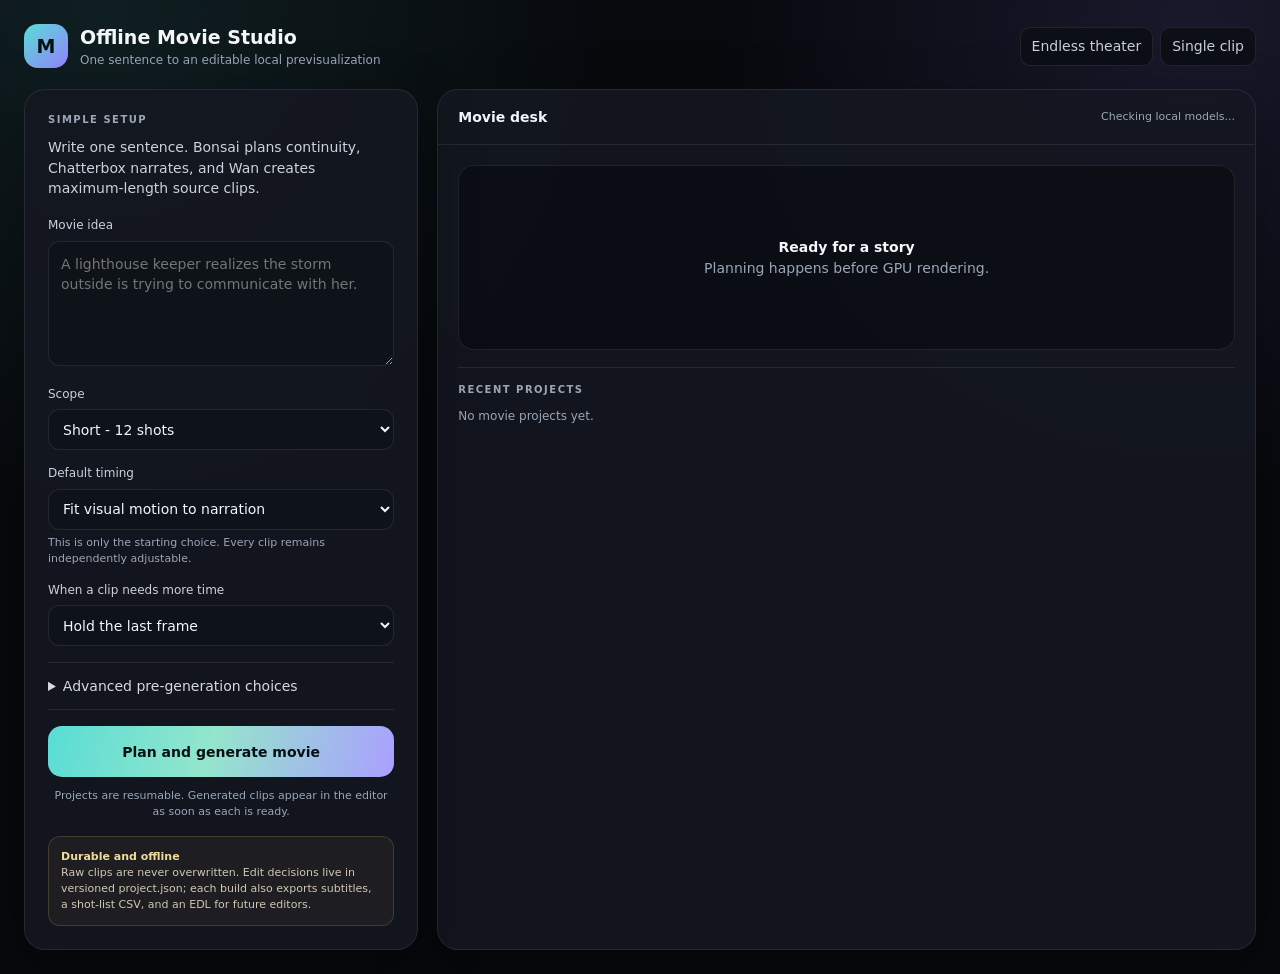
==== static/movie.html @ ca015063 "Prepare Wan Video Studio for GitHub" ====
<!doctype html>
<html lang="en">
<head>
  <meta charset="utf-8">
  <meta name="viewport" content="width=device-width,initial-scale=1">
  <title>Offline Movie Studio</title>
  <style>
    :root{color-scheme:dark;--bg:#07090d;--panel:#141820e8;--panel2:#0e1219;--line:#ffffff16;--text:#f3f6fa;--muted:#9aa6b6;--cyan:#59ddd4;--purple:#9384ff;--gold:#ecc66f;--danger:#ff7e89}
    *{box-sizing:border-box}body{margin:0;min-height:100vh;background:radial-gradient(circle at 8% 1%,#59ddd41a,transparent 32rem),radial-gradient(circle at 93% 2%,#9384ff20,transparent 30rem),var(--bg);color:var(--text);font:14px/1.45 Inter,system-ui,"Segoe UI",sans-serif}button,input,select,textarea{font:inherit}.shell{max-width:1540px;margin:auto;padding:24px}header{display:flex;justify-content:space-between;align-items:center;margin-bottom:20px}.brand{display:flex;gap:12px;align-items:center}.mark{width:44px;height:44px;border-radius:14px;display:grid;place-items:center;background:linear-gradient(135deg,var(--cyan),var(--purple));color:#071011;font-weight:900;font-size:19px}h1{font-size:19px;margin:0}.subtitle,.muted{color:var(--muted)}.subtitle{font-size:12px}.back,.ghost{color:#c8d0db;text-decoration:none;border:1px solid var(--line);padding:8px 11px;border-radius:10px;background:#0c1016;cursor:pointer}.layout{display:grid;grid-template-columns:minmax(340px,.65fr) minmax(600px,1.35fr);gap:19px}.card{border:1px solid var(--line);background:var(--panel);border-radius:21px;box-shadow:0 22px 65px #0005}.controls{padding:23px;align-self:start;position:sticky;top:18px}.eyebrow{color:var(--muted);font-size:10px;text-transform:uppercase;letter-spacing:.15em;font-weight:800;margin-bottom:10px}.intro{color:#cbd3dc;margin:0 0 19px}label{display:block;color:#cbd2dc;font-size:12px;margin-bottom:6px}.field{margin-bottom:15px}textarea,input,select{width:100%;color:var(--text);background:var(--panel2);border:1px solid var(--line);border-radius:11px;outline:none}textarea:focus,input:focus,select:focus{border-color:#59ddd499;box-shadow:0 0 0 3px #59ddd414}textarea{min-height:125px;resize:vertical;padding:12px}input,select{height:41px;padding:0 10px}.two{display:grid;grid-template-columns:1fr 1fr;gap:10px}.three{display:grid;grid-template-columns:repeat(3,1fr);gap:8px}.hint{font-size:11px;color:var(--muted);margin-top:5px}.toggle{display:flex;align-items:center;gap:8px;color:#cad2dc;margin:9px 0}.toggle input{width:16px;height:16px}.toggle label{margin:0}details{border-block:1px solid var(--line);padding:13px 0;margin:16px 0}summary{cursor:pointer;color:#d3dae3}.advanced{padding-top:14px}.start{width:100%;height:51px;border:0;border-radius:14px;cursor:pointer;color:#071011;font-weight:850;background:linear-gradient(105deg,var(--cyan),#94e5cc 47%,#aa9fff)}.start:disabled{opacity:.5;cursor:wait}.note{text-align:center;color:var(--muted);font-size:11px}.truth{margin-top:16px;padding:12px;border:1px solid #ecc66f2d;background:#ecc66f0d;border-radius:12px;color:#d1c9b4;font-size:11px}.truth strong{color:#f2dc9d}
    .stage{min-height:720px;overflow:hidden}.stage-head{display:flex;justify-content:space-between;align-items:center;padding:17px 20px;border-bottom:1px solid var(--line)}.stage-title{font-weight:780}.status{font-size:11px;color:var(--muted)}.body{padding:20px;display:flex;flex-direction:column;gap:17px}.hero{min-height:185px;border:1px solid var(--line);border-radius:16px;background:#07090d88;display:grid;place-items:center;padding:21px;text-align:center}.hero video{display:none;max-width:100%;max-height:390px;border-radius:12px;background:#000}.progress{display:none;width:min(560px,94%);text-align:left}.progress-top{display:flex;justify-content:space-between;font-weight:750;margin-bottom:9px}.bar{height:8px;border-radius:20px;overflow:hidden;background:#ffffff12}.bar span{display:block;height:100%;width:2%;background:linear-gradient(90deg,var(--cyan),var(--purple));transition:width .3s}.message{color:var(--muted);font-size:11px;margin-top:9px}.danger{border:1px solid #ff7e893b;background:transparent;color:#ffc5ca;border-radius:9px;padding:7px 10px;cursor:pointer;margin-top:10px}.error{color:#ffd4d8}.project{display:none}.project-head,.editor-head{display:flex;justify-content:space-between;gap:12px;align-items:flex-start}.project h2,.editor h2{font-size:17px;margin:0}.logline{color:var(--muted);font-size:12px;margin-top:3px}.bible{display:grid;grid-template-columns:1fr 1fr;gap:9px;margin-top:11px}.bible div{background:#ffffff06;border:1px solid var(--line);border-radius:10px;padding:9px;font-size:11px;color:#bdc6d1}.bible b{display:block;color:#e8edf3;margin-bottom:3px}.editor{display:none;border-top:1px solid var(--line);padding-top:17px}.editor-actions{display:flex;gap:7px;flex-wrap:wrap}.primary,.small{border:0;border-radius:9px;padding:8px 11px;background:linear-gradient(100deg,var(--cyan),#9b91ff);color:#071011;font-weight:800;cursor:pointer}.small{padding:6px 8px;font-size:11px}.ghost:disabled,.primary:disabled{opacity:.45;cursor:not-allowed}.timeline{display:grid;gap:10px;margin-top:13px}.clip{border:1px solid var(--line);background:#0d1118;border-radius:13px;overflow:hidden}.clip-main{display:grid;grid-template-columns:190px 1fr;gap:12px;padding:12px}.clip-media{min-height:108px;border-radius:9px;background:#05070a;display:grid;place-items:center;overflow:hidden;color:var(--muted);font-size:11px}.clip-media video{display:block;width:100%;height:108px;object-fit:cover;background:#000}.clip-top{display:flex;justify-content:space-between;gap:8px;align-items:center}.clip-name{font-weight:800}.badge{font-size:9px;text-transform:uppercase;letter-spacing:.08em;color:var(--cyan);border:1px solid #59ddd43d;border-radius:99px;padding:3px 7px}.beat{font-size:11px;color:#c5cdd8;margin:4px 0}.narration-line{font-size:10px;color:var(--muted)}.clip-controls{display:grid;grid-template-columns:1.5fr .65fr 1fr 1fr .75fr;gap:7px;padding:10px 12px;background:#ffffff04;border-top:1px solid var(--line)}.clip-controls label{font-size:9px;text-transform:uppercase;letter-spacing:.06em;color:#8995a5}.clip-controls input,.clip-controls select{height:35px;font-size:11px}.clip-options{display:flex;gap:16px;padding:8px 12px;border-top:1px solid var(--line);color:var(--muted);font-size:10px}.clip-options label{display:flex;align-items:center;gap:6px;margin:0;font-size:10px}.clip-options input{width:14px;height:14px}.recent{border-top:1px solid var(--line);padding-top:15px}.recent-list{display:grid;gap:6px}.job{display:flex;justify-content:space-between;align-items:center;gap:10px;padding:9px 10px;border:1px solid var(--line);border-radius:10px;background:#ffffff05}.job-title{font-size:11px;white-space:nowrap;overflow:hidden;text-overflow:ellipsis}.job-state{font-size:9px;text-transform:uppercase;color:var(--muted)}.job button{border:0;background:none;color:var(--cyan);cursor:pointer;font-size:10px}.toast{position:fixed;right:20px;bottom:20px;background:#171c25;border:1px solid var(--line);padding:11px 14px;border-radius:11px;opacity:0;transform:translateY(70px);transition:.2s}.toast.show{opacity:1;transform:none}
    @media(max-width:1000px){.layout{grid-template-columns:1fr}.controls{position:static}.clip-main{grid-template-columns:150px 1fr}}@media(max-width:650px){.shell{padding:13px}.two,.three,.bible,.clip-main,.clip-controls{grid-template-columns:1fr}.clip-media video{height:auto}.controls{padding:18px}}
  </style>
</head>
<body>
<div class="shell">
  <header><div class="brand"><div class="mark">M</div><div><h1>Offline Movie Studio</h1><div class="subtitle">One sentence to an editable local previsualization</div></div></div><div style="display:flex;gap:7px"><a class="back" href="/theater">Endless theater</a><a class="back" href="/">Single clip</a></div></header>
  <main class="layout">
    <form class="card controls" id="movieForm">
      <div class="eyebrow">Simple setup</div>
      <p class="intro">Write one sentence. Bonsai plans continuity, Chatterbox narrates, and Wan creates maximum-length source clips.</p>
      <div class="field"><label for="sentence">Movie idea</label><textarea id="sentence" required placeholder="A lighthouse keeper realizes the storm outside is trying to communicate with her."></textarea></div>
      <div class="field"><label for="preset">Scope</label><select id="preset"><option value="proof">Proof - 3 shots</option><option value="short" selected>Short - 12 shots</option><option value="overnight">Overnight - 36 shots</option><option value="custom">Custom</option></select></div>
      <div class="field"><label for="sync">Default timing</label><select id="sync"><option value="fit_video_to_audio">Fit visual motion to narration</option><option value="fixed_fps_fill">Keep chosen FPS, then fill</option><option value="fit_audio_to_video">Keep visual timing, fit narration</option></select><div class="hint">This is only the starting choice. Every clip remains independently adjustable.</div></div>
      <div class="field" id="fillField"><label for="fill">When a clip needs more time</label><select id="fill"><option value="freeze">Hold the last frame</option><option value="loop">Loop the motion</option><option value="pingpong">Play forward then backward</option><option value="black">Fill with black</option></select></div>
      <details id="advanced"><summary>Advanced pre-generation choices</summary><div class="advanced">
        <div class="three field"><div><label for="shots">Shots</label><input id="shots" type="number" min="3" max="48" value="12"></div><div><label for="frames">Source frames</label><select id="frames"><option value="9">9</option><option value="17">17</option><option value="33">33</option><option value="49">49</option><option value="81" selected>81 maximum</option></select></div><div><label for="fps">Delivery FPS</label><input id="fps" type="number" min="8" max="24" value="16"></div></div>
        <div class="two field"><div><label for="size">Frame size</label><select id="size"><option value="192x192">192 x 192 test</option><option value="480x272" selected>480 x 272 landscape</option><option value="272x480">272 x 480 portrait</option><option value="512x288">512 x 288 landscape+</option></select></div><div><label for="seed">Continuity seed</label><input id="seed" type="number" value="-1" min="-1"></div></div>
        <label class="toggle"><input id="narration" type="checkbox" checked>Offline narration</label>
        <label class="toggle"><input id="interpolate" type="checkbox" checked>Motion-aware frame interpolation when retiming</label>
      </div></details>
      <button class="start" id="start" type="submit">Plan and generate movie</button>
      <p class="note">Projects are resumable. Generated clips appear in the editor as soon as each is ready.</p>
      <div class="truth"><strong>Durable and offline</strong><br>Raw clips are never overwritten. Edit decisions live in versioned project.json; each build also exports subtitles, a shot-list CSV, and an EDL for future editors.</div>
    </form>

    <section class="card stage">
      <div class="stage-head"><div class="stage-title">Movie desk</div><div class="status" id="machine">Checking local models...</div></div>
      <div class="body">
        <div class="hero" id="hero">
          <div id="empty"><strong>Ready for a story</strong><div class="muted">Planning happens before GPU rendering.</div></div>
          <div class="progress" id="progress"><div class="progress-top"><span id="phase">Planning</span><span id="percent">0%</span></div><div class="bar"><span id="bar"></span></div><div class="message" id="message"></div><button class="danger" id="cancel" type="button">Cancel safely</button></div>
          <div class="error" id="error" hidden></div><video id="video" controls playsinline></video>
        </div>
        <section class="project" id="project"><div class="project-head"><div><h2 id="title"></h2><div class="logline" id="logline"></div></div><a class="ghost" id="download" download>Download movie</a></div><div class="bible"><div><b>Character lock</b><span id="character"></span></div><div><b>World lock</b><span id="location"></span></div></div></section>
        <section class="editor" id="editor"><div class="editor-head"><div><h2>Movie-level editor</h2><div class="logline" id="editStatus">Non-destructive clip timing and audio decisions</div></div><div class="editor-actions"><button class="ghost" id="saveEdit" type="button">Save decisions</button><button class="primary" id="renderEdit" type="button">Build this edit</button></div></div><div class="timeline" id="timeline"></div></section>
        <section class="recent"><div class="eyebrow">Recent projects</div><div class="recent-list" id="recent"><span class="subtitle">No movie projects yet.</span></div></section>
      </div>
    </section>
  </main>
</div><div class="toast" id="toast"></div>
<script>
const $=id=>document.getElementById(id);let activeId=null,pollTimer=null,editorDirty=false,lastEditorSignature='';
const presets={proof:{shots:3,frames:81,fps:12,size:'192x192'},short:{shots:12,frames:81,fps:16,size:'480x272'},overnight:{shots:36,frames:81,fps:16,size:'480x272'}};
const syncOptions=[['fit_video_to_audio','Fit visual to narration'],['fixed_fps_fill','Chosen FPS, then fill'],['fit_audio_to_video','Fit narration to visual']];
const fillOptions=[['freeze','Hold last frame'],['loop','Loop'],['pingpong','Forward / backward'],['black','Black']];
const audioOptions=[['pad','Keep pace, pad silence'],['trim','Keep pace, trim'],['fit','Retime narration']];
function toast(text){$('toast').textContent=text;$('toast').classList.add('show');setTimeout(()=>$('toast').classList.remove('show'),2600)}
function escapeHtml(value){const d=document.createElement('div');d.textContent=value??'';return d.innerHTML}
function options(items,value){return items.map(([v,t])=>`<option value="${v}" ${v===value?'selected':''}>${t}</option>`).join('')}
function applyPreset(){const p=presets[$('preset').value];if(!p)return;$('shots').value=p.shots;$('frames').value=p.frames;$('fps').value=p.fps;$('size').value=p.size}
function syncVisibility(){$('fillField').style.display=$('sync').value==='fit_audio_to_video'?'none':'block'}
function showProject(job){if(!job.plan)return;$('project').style.display='block';$('title').textContent=job.plan.title;$('logline').textContent=job.plan.logline;$('character').textContent=job.plan.character;$('location').textContent=job.plan.location}
function editorSignature(job){return JSON.stringify({e:job.edits,c:(job.clips||[]).map(c=>[c.number,c.status,c.video_path,c.audio_path])})}
function renderEditor(job){if(!job.plan||!job.edits)return;const signature=editorSignature(job);if(editorDirty||signature===lastEditorSignature)return;lastEditorSignature=signature;$('editor').style.display='block';const clips=new Map((job.clips||[]).map(c=>[Number(c.number),c]));const shots=new Map(job.plan.shots.map(s=>[Number(s.number),s]));const root=$('timeline');root.innerHTML='';job.edits.slice().sort((a,b)=>a.order-b.order).forEach(edit=>{const clip=clips.get(Number(edit.number))||{},shot=shots.get(Number(edit.number))||{};const el=document.createElement('article');el.className='clip';el.dataset.number=edit.number;const media=clip.video_path?`<video controls preload="metadata" src="/api/video?path=${encodeURIComponent(clip.video_path)}"></video>`:'Clip appears here when generated';const motion=clip.motion?` - ${clip.motion.unique_frames}/${clip.motion.frames} unique raw frames`:'';el.innerHTML=`<div class="clip-main"><div class="clip-media">${media}</div><div><div class="clip-top"><span class="clip-name">Shot ${edit.number}</span><span class="badge">${escapeHtml(clip.status||'planned')}${motion}</span></div><div class="beat">${escapeHtml(shot.beat)}</div><div class="narration-line">${escapeHtml(shot.narration)}</div></div></div><div class="clip-controls"><div><label>Timing policy</label><select data-key="sync_mode">${options(syncOptions,edit.sync_mode)}</select></div><div><label>Playback FPS</label><input data-key="fps" type="number" min="1" max="60" value="${edit.fps}"></div><div><label>Video fill</label><select data-key="fill_mode">${options(fillOptions,edit.fill_mode)}</select></div><div><label>Narration</label><select data-key="audio_mode">${options(audioOptions,edit.audio_mode)}</select></div><div><label>Seconds (0=auto)</label><input data-key="target_duration" type="number" min="0" max="600" step=".1" value="${edit.target_duration||0}"></div></div><div class="clip-options"><label><input data-key="enabled" type="checkbox" ${edit.enabled?'checked':''}>Use clip</label><label><input data-key="motion_interpolation" type="checkbox" ${edit.motion_interpolation?'checked':''}>Interpolate motion</label><label>Order <input data-key="order" type="number" min="1" max="99" value="${edit.order}" style="width:58px;height:27px"></label><label>Voice gain <input data-key="narration_gain" type="number" min="0" max="4" step=".1" value="${edit.narration_gain}" style="width:62px;height:27px"></label></div>`;root.appendChild(el)});root.querySelectorAll('input,select').forEach(input=>input.addEventListener('change',()=>{editorDirty=true;$('editStatus').textContent='Unsaved decisions';$('saveEdit').textContent='Save decisions *'}));const ready=(job.clips||[]).filter(c=>c.video_path).length;$('renderEdit').disabled=ready<(job.plan.shots||[]).length;$('editStatus').textContent=`${ready}/${job.plan.shots.length} source clips ready - edit now while generation continues`}
function collectEdits(){return [...$('timeline').querySelectorAll('.clip')].map(el=>{const result={number:Number(el.dataset.number)};el.querySelectorAll('[data-key]').forEach(input=>{const key=input.dataset.key;result[key]=input.type==='checkbox'?input.checked:(input.type==='number'?Number(input.value):input.value)});return result})}
async function saveEdits(quiet=false){if(!activeId)return null;const r=await fetch(`/api/movies/${activeId}/edits`,{method:'POST',headers:{'Content-Type':'application/json'},body:JSON.stringify({edits:collectEdits()})});const data=await r.json();if(!r.ok)throw new Error(data.error||'Could not save edit.');editorDirty=false;lastEditorSignature='';$('saveEdit').textContent='Save decisions';if(!quiet)toast('Edit decisions saved');return data}
async function buildEdit(){try{if(editorDirty)await saveEdits(true);$('renderEdit').disabled=true;const r=await fetch(`/api/movies/${activeId}/render`,{method:'POST',headers:{'Content-Type':'application/json'},body:'{}'});const data=await r.json();if(!r.ok)throw new Error(data.error||'Could not build edit.');renderState(data)}catch(e){toast(e.message);$('renderEdit').disabled=false}}
function renderState(job){activeId=job.id;localStorage.setItem('wanMovieJob',job.id);$('empty').style.display='none';$('error').hidden=true;showProject(job);renderEditor(job);const running=['queued','planning','rendering','narrating','assembling'].includes(job.status);$('start').disabled=running;
 if(job.status==='complete'){$('progress').style.display='none';$('video').style.display='block';const url=`/api/video?path=${encodeURIComponent(job.final_path)}`;if($('video').src!==new URL(url,location.href).href)$('video').src=url;$('download').href=url;$('machine').textContent=`Complete - ${Math.round(job.duration||0)} seconds`;clearTimeout(pollTimer);loadRecent();return}
 if(job.status==='failed'||job.status==='cancelled'){$('progress').style.display='none';$('error').hidden=false;$('error').textContent=job.message;$('machine').textContent=job.status;$('start').disabled=false;clearTimeout(pollTimer);loadRecent();return}
 $('video').style.display=job.final_path?'block':'none';$('progress').style.display='block';$('phase').textContent=job.status[0].toUpperCase()+job.status.slice(1);$('percent').textContent=`${job.progress||0}%`;$('bar').style.width=`${Math.max(2,job.progress||0)}%`;$('message').textContent=job.message||'';$('machine').textContent=job.current_shot?`Shot ${job.current_shot} - ${job.completed_shots||0}/${job.config.shots} rendered`:'Local models working';clearTimeout(pollTimer);pollTimer=setTimeout(()=>poll(job.id),2000)}
async function poll(id){try{const r=await fetch(`/api/movies/${id}`);if(!r.ok)throw new Error();renderState(await r.json())}catch{pollTimer=setTimeout(()=>poll(id),3000)}}
async function startMovie(event){event.preventDefault();const [width,height]=$('size').value.split('x').map(Number);const payload={sentence:$('sentence').value,shots:Number($('shots').value),frames:Number($('frames').value),fps:Number($('fps').value),width,height,seed:Number($('seed').value),narration:$('narration').checked,sync_mode:$('sync').value,fill_mode:$('fill').value,motion_interpolation:$('interpolate').checked};$('start').disabled=true;try{const r=await fetch('/api/movies',{method:'POST',headers:{'Content-Type':'application/json'},body:JSON.stringify(payload)});const data=await r.json();if(!r.ok)throw new Error(data.error||'Could not start movie.');editorDirty=false;lastEditorSignature='';renderState(data);loadRecent()}catch(e){$('start').disabled=false;$('error').hidden=false;$('error').textContent=e.message}}
async function cancel(){if(!activeId)return;await fetch(`/api/movies/${activeId}/cancel`,{method:'POST'});poll(activeId)}
async function resume(id){const r=await fetch(`/api/movies/${id}/resume`,{method:'POST'});const data=await r.json();if(r.ok)renderState(data);else toast(data.error||'Could not resume')}
async function loadRecent(){try{const {jobs}=await(await fetch('/api/movies')).json(),root=$('recent');root.innerHTML='';if(!jobs.length){root.innerHTML='<span class="subtitle">No movie projects yet.</span>';return}jobs.slice(0,8).forEach(j=>{const el=document.createElement('div');el.className='job';const playable=j.status==='complete'&&j.final_path;el.innerHTML=`<div style="min-width:0"><div class="job-title">${escapeHtml(j.title||j.config.sentence)}</div><div class="job-state">${j.status} - ${j.progress||0}%</div></div><button>${playable?'Open':j.status==='interrupted'||j.status==='failed'?'Resume':'View'}</button>`;el.querySelector('button').onclick=()=>{editorDirty=false;lastEditorSignature='';playable?renderState(j):j.status==='interrupted'||j.status==='failed'?resume(j.id):renderState(j)};root.appendChild(el)})}catch{}}
async function status(){try{const s=await(await fetch('/api/status')).json();if(!activeId)$('machine').textContent=s.ready?'RTX 5070 ready - local models installed':'ComfyUI will start automatically'}catch{}}
$('preset').addEventListener('change',applyPreset);$('sync').addEventListener('change',syncVisibility);$('movieForm').addEventListener('submit',startMovie);$('cancel').addEventListener('click',cancel);$('saveEdit').addEventListener('click',()=>saveEdits().catch(e=>toast(e.message)));$('renderEdit').addEventListener('click',buildEdit);applyPreset();syncVisibility();status();loadRecent();const remembered=localStorage.getItem('wanMovieJob');if(remembered)poll(remembered);
</script>
</body></html>
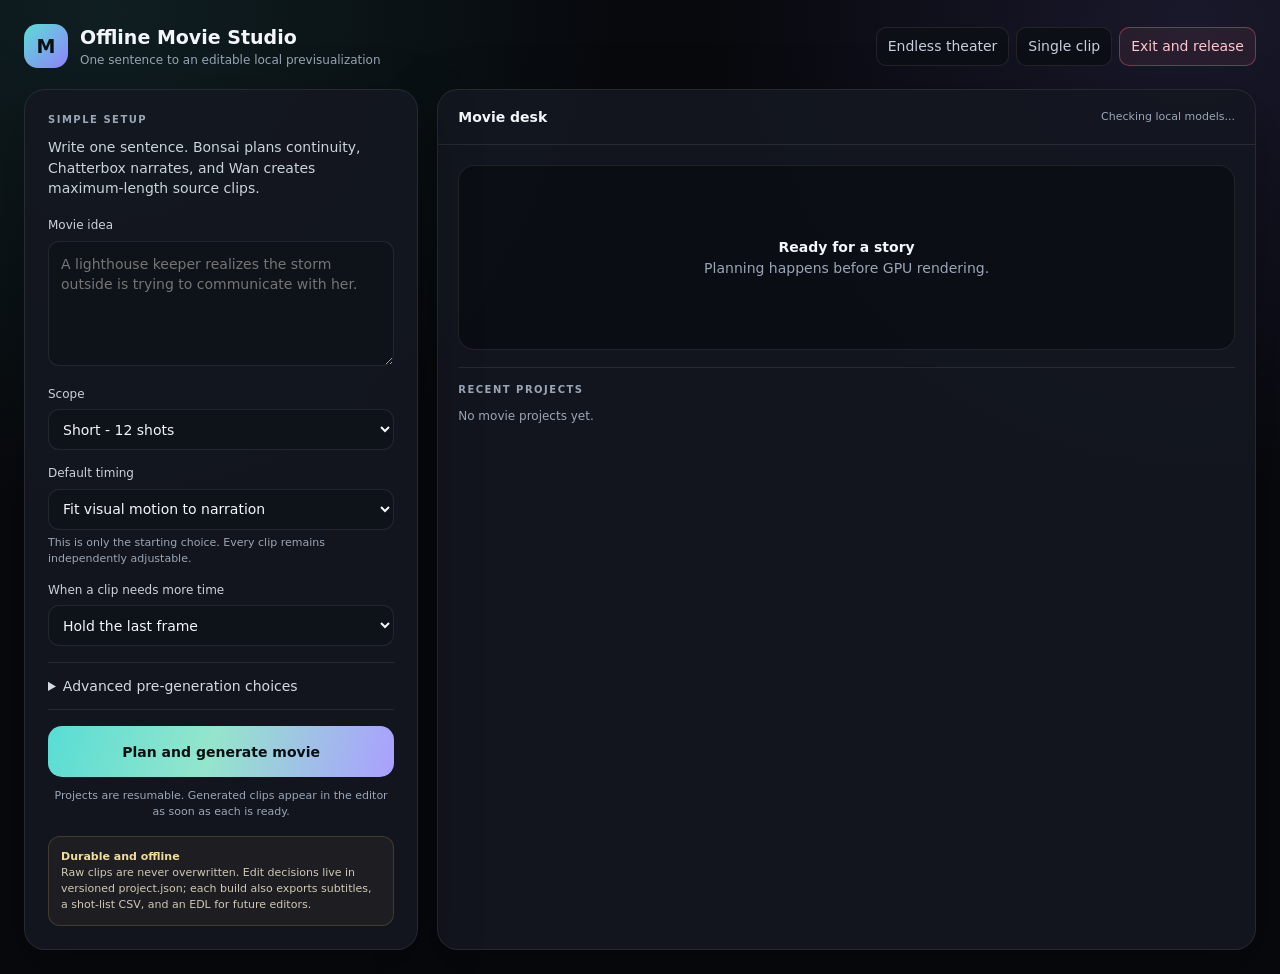
==== commit c1f7f7af: "Add one-click safe app shutdown" ====
--- a/static/movie.html
+++ b/static/movie.html
@@ -4,6 +4,8 @@
   <meta charset="utf-8">
   <meta name="viewport" content="width=device-width,initial-scale=1">
   <title>Offline Movie Studio</title>
+  <link rel="stylesheet" href="/static/app-exit.css">
+  <script src="/static/app-exit.js" defer></script>
   <style>
     :root{color-scheme:dark;--bg:#07090d;--panel:#141820e8;--panel2:#0e1219;--line:#ffffff16;--text:#f3f6fa;--muted:#9aa6b6;--cyan:#59ddd4;--purple:#9384ff;--gold:#ecc66f;--danger:#ff7e89}
     *{box-sizing:border-box}body{margin:0;min-height:100vh;background:radial-gradient(circle at 8% 1%,#59ddd41a,transparent 32rem),radial-gradient(circle at 93% 2%,#9384ff20,transparent 30rem),var(--bg);color:var(--text);font:14px/1.45 Inter,system-ui,"Segoe UI",sans-serif}button,input,select,textarea{font:inherit}.shell{max-width:1540px;margin:auto;padding:24px}header{display:flex;justify-content:space-between;align-items:center;margin-bottom:20px}.brand{display:flex;gap:12px;align-items:center}.mark{width:44px;height:44px;border-radius:14px;display:grid;place-items:center;background:linear-gradient(135deg,var(--cyan),var(--purple));color:#071011;font-weight:900;font-size:19px}h1{font-size:19px;margin:0}.subtitle,.muted{color:var(--muted)}.subtitle{font-size:12px}.back,.ghost{color:#c8d0db;text-decoration:none;border:1px solid var(--line);padding:8px 11px;border-radius:10px;background:#0c1016;cursor:pointer}.layout{display:grid;grid-template-columns:minmax(340px,.65fr) minmax(600px,1.35fr);gap:19px}.card{border:1px solid var(--line);background:var(--panel);border-radius:21px;box-shadow:0 22px 65px #0005}.controls{padding:23px;align-self:start;position:sticky;top:18px}.eyebrow{color:var(--muted);font-size:10px;text-transform:uppercase;letter-spacing:.15em;font-weight:800;margin-bottom:10px}.intro{color:#cbd3dc;margin:0 0 19px}label{display:block;color:#cbd2dc;font-size:12px;margin-bottom:6px}.field{margin-bottom:15px}textarea,input,select{width:100%;color:var(--text);background:var(--panel2);border:1px solid var(--line);border-radius:11px;outline:none}textarea:focus,input:focus,select:focus{border-color:#59ddd499;box-shadow:0 0 0 3px #59ddd414}textarea{min-height:125px;resize:vertical;padding:12px}input,select{height:41px;padding:0 10px}.two{display:grid;grid-template-columns:1fr 1fr;gap:10px}.three{display:grid;grid-template-columns:repeat(3,1fr);gap:8px}.hint{font-size:11px;color:var(--muted);margin-top:5px}.toggle{display:flex;align-items:center;gap:8px;color:#cad2dc;margin:9px 0}.toggle input{width:16px;height:16px}.toggle label{margin:0}details{border-block:1px solid var(--line);padding:13px 0;margin:16px 0}summary{cursor:pointer;color:#d3dae3}.advanced{padding-top:14px}.start{width:100%;height:51px;border:0;border-radius:14px;cursor:pointer;color:#071011;font-weight:850;background:linear-gradient(105deg,var(--cyan),#94e5cc 47%,#aa9fff)}.start:disabled{opacity:.5;cursor:wait}.note{text-align:center;color:var(--muted);font-size:11px}.truth{margin-top:16px;padding:12px;border:1px solid #ecc66f2d;background:#ecc66f0d;border-radius:12px;color:#d1c9b4;font-size:11px}.truth strong{color:#f2dc9d}
--- a/static/app-exit.css
+++ b/static/app-exit.css
@@ -0,0 +1,26 @@
+.app-exit-button {
+  border: 1px solid rgba(255, 111, 125, .38);
+  background: rgba(255, 111, 125, .08);
+  color: #ffc8ce;
+  padding: 8px 11px;
+  border-radius: 10px;
+  cursor: pointer;
+  white-space: nowrap;
+}
+.app-exit-button:hover { background: rgba(255, 111, 125, .15); }
+.app-exit-button:disabled { opacity: .55; cursor: wait; }
+#appExitOverlay {
+  position: fixed;
+  inset: 0;
+  z-index: 10000;
+  display: grid;
+  place-items: center;
+  padding: 24px;
+  background: rgba(4, 6, 10, .94);
+  color: #f4f7fb;
+  text-align: center;
+  font: 15px/1.55 Inter, system-ui, "Segoe UI", sans-serif;
+}
+#appExitOverlay div { max-width: 520px; }
+#appExitOverlay strong { font-size: 20px; }
+#appExitOverlay p { color: #aab4c2; }
